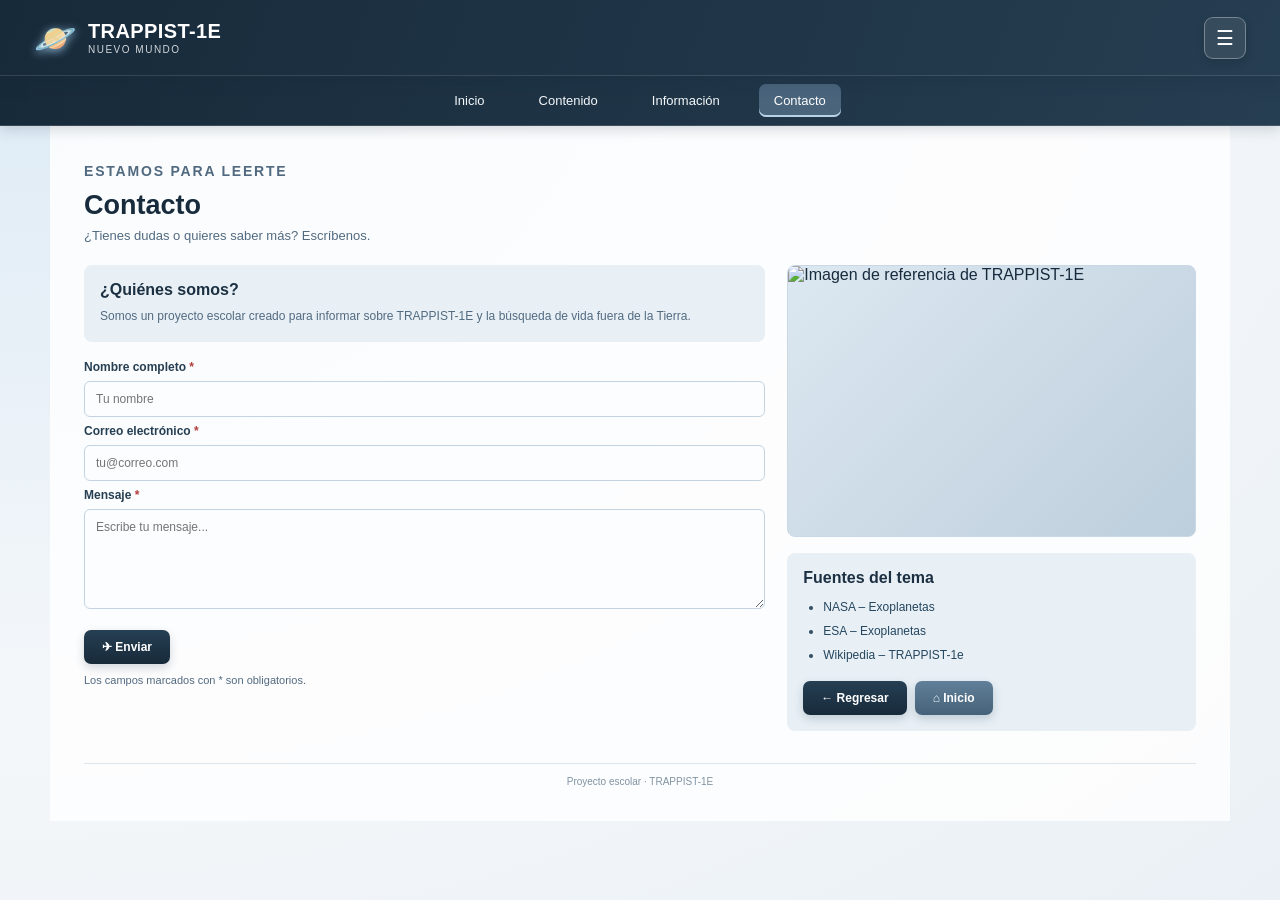
==== contacto.html @ 701621f8 "Add files via upload" ====
<!DOCTYPE html>
<html lang="es">
<head>
  <meta charset="UTF-8">
  <meta name="viewport" content="width=device-width, initial-scale=1.0">
  <meta name="description" content="Formulario de contacto del proyecto escolar TRAPPIST-1E.">
  <title>TRAPPIST-1E | Contacto</title>
  <link rel="stylesheet" href="estilos.css">
</head>
<body>
  <header class="header">
    <a class="logo" href="index.html"><span class="planet-icon" aria-hidden="true">🪐</span><span><b>TRAPPIST-1E</b><small>NUEVO MUNDO</small></span></a>
    <button class="menu-btn" type="button" aria-label="Abrir menú" aria-expanded="false" aria-controls="menu-alterno" onclick="toggleMenu()">☰</button>
  </header>
  <nav class="topbar" id="menu-alterno" aria-label="Menú alternativo">
    <a href="index.html">Inicio</a>
    <a href="contenido.html">Contenido</a>
    <a href="informacion.html">Información</a>
    <a href="contacto.html" class="active" aria-current="page">Contacto</a>
  </nav>
<nav class="main-nav" aria-label="Navegación principal"><a href="index.html">Inicio</a><a href="contenido.html">Contenido</a><a href="informacion.html">Información</a><a class="active" aria-current="page" href="contacto.html">Contacto</a></nav>
  <div class="layout">
    <main class="main">
      <header class="section-heading"><p class="eyebrow">ESTAMOS PARA LEERTE</p><h1>Contacto</h1><p>¿Tienes dudas o quieres saber más? Escríbenos.</p></header>
      <div class="contact-layout">
        <section>
          <article class="about-card"><h2>¿Quiénes somos?</h2><p>Somos un proyecto escolar creado para informar sobre TRAPPIST-1E y la búsqueda de vida fuera de la Tierra.</p></article>
          <form id="contact-form" class="contact-form">
            <label for="nombre">Nombre completo <span>*</span></label>
            <input id="nombre" name="nombre" type="text" placeholder="Tu nombre" autocomplete="name" required>
            <label for="correo">Correo electrónico <span>*</span></label>
            <input id="correo" name="correo" type="email" placeholder="tu@correo.com" autocomplete="email" required>
            <label for="mensaje">Mensaje <span>*</span></label>
            <textarea id="mensaje" name="mensaje" placeholder="Escribe tu mensaje..." rows="4" required></textarea>
            <button class="btn" type="submit">✈ Enviar</button>
            <p id="form-feedback" class="form-feedback" role="status" aria-live="polite">Los campos marcados con * son obligatorios.</p>
          </form>
        </section>
        <aside class="contact-aside">
          <div class="image-frame"><img src="imagenes/planeta2.jpg" alt="Imagen de referencia de TRAPPIST-1E"></div>
          <div class="sources"><h2>Fuentes del tema</h2>
            <ul>
              <li><a href="https://www.nasa.gov/universe/exoplanets/" target="_blank" rel="noopener noreferrer">NASA – Exoplanetas</a></li>
              <li><a href="https://www.esa.int/Science_Exploration/Space_Science/Exoplanets" target="_blank" rel="noopener noreferrer">ESA – Exoplanetas</a></li>
              <li><a href="https://es.wikipedia.org/wiki/TRAPPIST-1e" target="_blank" rel="noopener noreferrer">Wikipedia – TRAPPIST-1e</a></li>
            </ul>
            <a class="btn" href="informacion.html">← Regresar</a><a class="btn secondary" href="index.html">⌂ Inicio</a>
          </div>
        </aside>
      </div>
      <footer class="page-footer">Proyecto escolar · TRAPPIST-1E</footer>
    </main>
  </div>
  <script>
function toggleMenu() {
  const menu = document.getElementById('menu-alterno');
  const button = document.querySelector('.menu-btn');
  const abierto = menu.classList.toggle('abierto');
  document.body.classList.toggle('menu-open', abierto);
  button.setAttribute('aria-expanded', abierto ? 'true' : 'false');
}
function closeMenu() {
  const menu = document.getElementById('menu-alterno');
  const button = document.querySelector('.menu-btn');
  if (!menu || !button) return;
  menu.classList.remove('abierto');
  document.body.classList.remove('menu-open');
  button.setAttribute('aria-expanded', 'false');
}
document.addEventListener('click', function(event) {
  const menu = document.getElementById('menu-alterno');
  const button = document.querySelector('.menu-btn');
  if (menu && button && !menu.contains(event.target) && !button.contains(event.target)) {
    closeMenu();
  }
});
document.addEventListener('keydown', function(event) {
  if (event.key === 'Escape') closeMenu();
});
</script>

<script>
function toggleMenu() {
  const menu = document.getElementById('menu-alterno');
  const button = document.querySelector('.menu-btn');
  const abierto = menu.classList.toggle('abierto');
  document.body.classList.toggle('menu-open', abierto);
  button.setAttribute('aria-expanded', abierto ? 'true' : 'false');
}
function closeMenu() {
  const menu = document.getElementById('menu-alterno');
  const button = document.querySelector('.menu-btn');
  if (!menu || !button) return;
  menu.classList.remove('abierto');
  document.body.classList.remove('menu-open');
  button.setAttribute('aria-expanded', 'false');
}
document.addEventListener('click', function(event) {
  const menu = document.getElementById('menu-alterno');
  const button = document.querySelector('.menu-btn');
  if (menu && button && !menu.contains(event.target) && !button.contains(event.target)) {
    closeMenu();
  }
});
document.addEventListener('keydown', function(event) {
  if (event.key === 'Escape') closeMenu();
});
</script>

</body>
</html>
---- estilos.css ----
/* Estilos generales del proyecto TRAPPIST-1E */
:root {
  --navy: #172a3a;
  --navy-2: #20394d;
  --blue: #45627a;
  --ink: #172b3d;
  --muted: #526a80;
  --pale: #e7eff5;
  --line: #d2dee8;
  --white: #fff;
}
* { box-sizing: border-box; margin: 0; padding: 0; }
html { scroll-behavior: smooth; }
body {
  min-height: 100vh; color: var(--ink);
  font-family: "Segoe UI", Arial, sans-serif;
  background: radial-gradient(ellipse at top left, #dceaf5 0, #f4f7fa 55%, #eaf0f5 100%);
}
a { color: inherit; }
.header {
  min-height: 76px; padding: 12px clamp(16px, 3vw, 34px);
  display: flex; justify-content: space-between; align-items: center; gap: 18px;
  color: var(--white); background: linear-gradient(110deg, #172a3a, #263e51);
  border-bottom: 1px solid rgba(255,255,255,.12); box-shadow: 0 5px 18px #13283a35;
  position: relative; z-index: 2;
}
.logo { display: inline-flex; align-items: center; gap: 12px; text-decoration: none; flex-shrink: 0; }
.planet-icon { font-size: 34px; filter: drop-shadow(0 2px 5px #8fb5d0); }
.logo b { display: block; font-size: 20px; letter-spacing: .4px; }
.logo small { display: block; margin-top: 1px; font-size: 10px; letter-spacing: 1.5px; opacity: .8; }
.main-nav { display: flex; align-items: center; justify-content: flex-end; gap: 7px; flex-wrap: wrap; }
.main-nav a {
  padding: 9px 13px; border-radius: 6px; color: #e1eaf1; text-decoration: none;
  font-size: 13px; transition: background .2s, color .2s;
}
.main-nav a:hover, .main-nav a.active { background: #49647b; color: white; box-shadow: inset 0 -2px #b8d2e5; }
.layout { display: grid; grid-template-columns: 205px minmax(0, 1fr); max-width: 1440px; margin: 0 auto; min-height: calc(100vh - 76px); }
.sidebar {
  color: #e7eef4; background: linear-gradient(180deg, #1c3040, #223b4d);
  padding: 22px 13px; min-height: 100%;
}
.side-menu-title { padding: 0 10px 18px; font-size: 20px; color: #dce8f1; }
.side-menu-title span { margin-left: 8px; font-size: 10px; letter-spacing: 1.4px; opacity: .6; vertical-align: 3px; }
.sidebar nav { display: grid; gap: 5px; }
.sidebar nav a {
  padding: 10px 12px; color: #dce6ee; text-decoration: none; border-radius: 6px;
  font-size: 14px; transition: .2s;
}
.sidebar nav a:hover, .sidebar nav a.active { background: #49647b; color: white; }
.main {
  width: 100%; max-width: 1180px; min-width: 0; padding: clamp(20px, 3vw, 34px);
  margin: 0 auto; background: rgba(255,255,255,.82);
}
.hero { display: grid; grid-template-columns: 1.08fr .92fr; align-items: center; gap: 30px; }
.eyebrow { color: #64839b; font-size: 10px; font-weight: 800; letter-spacing: 1.8px; margin-bottom: 7px; }
h1 { color: #172b3d; font-size: clamp(25px, 3vw, 34px); line-height: 1.15; margin-bottom: 12px; }
.main p { color: var(--muted); line-height: 1.65; font-size: 14px; }
.hero figure { min-width: 0; }
.image-frame {
  width: 100%; min-height: 210px; aspect-ratio: 1.55 / 1; overflow: hidden;
  display: grid; place-items: center; border-radius: 8px;
  background: linear-gradient(135deg, #dce8f1, #bdcedc); border: 1px solid #c9d8e4;
}
.image-frame img { width: 100%; height: 100%; min-height: 210px; object-fit: cover; }
figcaption { text-align: center; margin-top: 6px; color: #6b8194; font-size: 11px; }
.btn {
  display: inline-flex; justify-content: center; align-items: center; gap: 8px;
  padding: 10px 18px; margin: 14px 8px 0 0; border: 0; border-radius: 7px;
  color: white; background: linear-gradient(180deg, #263f53, #172a3a);
  font-size: 12px; font-weight: 700; text-decoration: none; cursor: pointer;
  box-shadow: 0 4px 10px #142c4030; transition: transform .2s, filter .2s;
}
.btn:hover { transform: translateY(-2px); filter: brightness(1.12); }
.btn.secondary { background: linear-gradient(180deg, #617f98, #45627a); }
.ticker {
  overflow: hidden; margin: 24px 0; padding: 11px 0; border-radius: 7px;
  color: #f7fbff; background: #233b4e; white-space: nowrap;
}
.ticker span { display: inline-block; padding-left: 100%; animation: ticker-move 22s linear infinite; font-size: 12px; font-weight: 600; }
.ticker:hover span { animation-play-state: paused; }
@keyframes ticker-move { from { transform: translateX(0); } to { transform: translateX(-100%); } }
.info-strip {
  display: grid; grid-template-columns: repeat(3, 1fr); margin-top: 30px; padding: 20px 12px;
  border-radius: 9px; background: linear-gradient(120deg, #e8f0f6, #dce8f0);
}
.info-strip > div { display: flex; align-items: center; justify-content: center; gap: 12px; padding: 8px; border-right: 1px solid #bfceda; }
.info-strip > div:last-child { border: 0; }
.info-icon { color: #2d4c63; font-size: 25px; }
.info-strip b, .info-strip small { display: block; }
.info-strip b { font-size: 12px; }
.info-strip small { margin-top: 4px; color: var(--muted); font-size: 11px; }
.section-heading { margin-bottom: 18px; }
.section-heading h1 { font-size: 27px; margin-bottom: 4px; }
.section-heading p:last-child { font-size: 13px; }
.card-grid { display: grid; grid-template-columns: repeat(3, minmax(0, 1fr)); gap: 16px; margin: 20px 0; }
.card {
  min-width: 0; padding: 20px 16px; text-align: center; border-radius: 9px;
  background: linear-gradient(150deg, #eaf1f6, #dce7ef); border: 1px solid #d8e3eb;
  transition: transform .2s, box-shadow .2s;
}
.card:hover { transform: translateY(-3px); box-shadow: 0 9px 18px #1c34451a; }
.card-icon { color: #203e55; font-size: 30px; line-height: 1.3; }
.card h2, .feature-panel h2, .comparison h2, .about-card h2, .sources h2 { margin: 8px 0; color: #1c3042; font-size: 16px; }
.card p { font-size: 12px; }
.comparison { margin: 26px 0; padding: 18px; border-radius: 9px; background: #f0f5f8; border: 1px solid #dce6ed; }
.comparison h2 { margin-top: 0; }
.comparison .muted { font-size: 12px; margin-bottom: 12px; }
.table-wrap { width: 100%; overflow-x: auto; border-radius: 7px; }
table { width: 100%; min-width: 520px; border-collapse: collapse; background: white; font-size: 12px; }
caption { padding: 10px; color: #3d586e; font-weight: 700; text-align: left; background: #dfeaf2; }
th, td { padding: 11px 12px; border: 1px solid #b9cad7; text-align: left; }
thead th { color: white; background: #29465d; text-align: center; }
tbody th { background: #e7eff5; color: #20394d; }
tbody tr:nth-child(even) td { background: #f2f6f9; }
.feature-panel {
  display: grid; grid-template-columns: minmax(180px, .72fr) 1.28fr; align-items: center; gap: 20px;
  padding: 18px; margin-top: 20px; border-radius: 9px; background: #e9f1f6;
}
.feature-panel > img { width: 100%; height: 150px; object-fit: cover; border-radius: 7px; }
.feature-panel p { font-size: 13px; }
.contact-layout { display: grid; grid-template-columns: minmax(0, 1.25fr) minmax(220px, .75fr); gap: 22px; }
.about-card, .sources { padding: 16px; border-radius: 8px; background: #e8f0f6; }
.about-card h2, .sources h2 { margin-top: 0; }
.about-card p { font-size: 12px; }
.contact-form { display: grid; gap: 7px; margin-top: 18px; }
.contact-form label { color: #263f53; font-size: 12px; font-weight: 700; }
.contact-form label span { color: #b33b3b; }
.contact-form input, .contact-form textarea {
  width: 100%; padding: 10px 11px; border: 1px solid #c4d3df; border-radius: 6px;
  color: var(--ink); background: #fbfdff; font: inherit; font-size: 12px;
}
.contact-form input:focus, .contact-form textarea:focus { outline: 2px solid #86a9c2; border-color: #547b98; }
.contact-form textarea { resize: vertical; min-height: 100px; }
.contact-form .btn { justify-self: start; }
.form-feedback { font-size: 11px !important; }
.contact-aside { display: grid; align-content: start; gap: 16px; }
.contact-aside .image-frame { min-height: 155px; aspect-ratio: 1.5 / 1; }
.contact-aside .image-frame img { min-height: 155px; }
.sources ul { padding-left: 20px; color: #304c62; font-size: 12px; line-height: 2; }
.sources a { color: #25465e; text-decoration: none; }
.sources a:hover { text-decoration: underline; }
.page-footer { margin-top: 32px; padding-top: 12px; border-top: 1px solid #dce5ec; color: #8193a2; font-size: 10px; text-align: center; }

@media (max-width: 900px) {
  .layout { grid-template-columns: 165px minmax(0, 1fr); }
  .header { align-items: flex-start; }
  .main-nav { gap: 2px; }
  .main-nav a { padding: 8px; font-size: 12px; }
  .hero { gap: 18px; }
  .card-grid { gap: 10px; }
  .card { padding: 15px 10px; }
}
@media (max-width: 680px) {
  .header { padding: 12px 15px; flex-wrap: wrap; }
  .logo b { font-size: 18px; }
  .main-nav { width: 100%; justify-content: flex-start; overflow-x: auto; flex-wrap: nowrap; }
  .main-nav a { white-space: nowrap; }
  .layout { display: block; }
  .sidebar { min-height: auto; padding: 10px 12px; }
  .side-menu-title { display: none; }
  .sidebar nav { display: flex; overflow-x: auto; gap: 5px; }
  .sidebar nav a { flex: 0 0 auto; padding: 9px 12px; font-size: 12px; }
  .main { padding: 20px 15px; }
  .hero, .contact-layout, .feature-panel { grid-template-columns: 1fr; }
  .hero .image-frame { min-height: 190px; }
  .card-grid { grid-template-columns: 1fr; }
  .card { text-align: left; }
  .card-icon { font-size: 25px; }
  .feature-panel > img { max-height: 190px; }
  .info-strip { grid-template-columns: 1fr; gap: 8px; }
  .info-strip > div { justify-content: flex-start; border-right: 0; border-bottom: 1px solid #bfceda; }
  .info-strip > div:last-child { border-bottom: 0; }
}
@media (prefers-reduced-motion: reduce) {
  html { scroll-behavior: auto; }
  .ticker { white-space: normal; }
  *, *::before, *::after { transition-duration: .01ms !important; }
}


/* Navegación doble: barra principal visible y menú alternativo superpuesto */
.header { position: relative; z-index: 20; }
.menu-btn {
  display: inline-flex; align-items: center; justify-content: center;
  width: 42px; height: 42px; border: 1px solid rgba(255,255,255,.28);
  border-radius: 9px; color: #fff; background: #20394d;
  font-size: 20px; cursor: pointer; flex-shrink: 0;
  box-shadow: 0 3px 9px rgba(10,25,40,.2);
}
.menu-btn:hover { background: #45627a; }
.topbar {
  display: none; position: absolute; z-index: 30;
  top: 20px; right: 68px;
  align-items: center; justify-content: center; flex-wrap: wrap; gap: 7px;
  padding: 10px 13px; max-width: min(620px, calc(100vw - 100px));
  background: linear-gradient(110deg, #172a3a, #263e51);
  border: 2px solid rgba(219,235,247,.8);
  border-radius: 28px;
  box-shadow: 0 8px 22px rgba(12,29,43,.32);
}
.topbar.abierto { display: flex; }
.topbar a {
  color: #e1eaf1; text-decoration: none; font-size: 13px;
  padding: 8px 14px; border-radius: 22px; white-space: nowrap;
  transition: background .2s, color .2s;
}
.topbar a:hover, .topbar a.active {
  color: #fff; background: #49647b;
  box-shadow: inset 0 0 0 1px rgba(255,255,255,.28);
}
/* El diseño conserva el contenido original, ahora sin una tercera navegación lateral. */
.layout { display: block; min-height: auto; }
.main { max-width: 1180px; margin: 0 auto; }
.ticker { margin: 12px auto 0; max-width: 1180px; border-radius: 7px; }
@media (max-width: 760px) {
  .header { flex-wrap: wrap; }
  .main-nav { gap: 3px; }
  .main-nav a { padding: 8px 9px; font-size: 12px; }
  .topbar { right: 12px; top: calc(100% - 5px); transform: translateY(0); max-width: calc(100vw - 24px); }
}
@media (max-width: 520px) {
  .header { gap: 8px; }
  .logo b { font-size: 17px; }
  .planet-icon { font-size: 29px; }
  .main-nav { width: 100%; justify-content: center; order: 3; }
  .menu-btn { margin-left: auto; }
  .topbar { left: 12px; right: 12px; justify-content: center; }
}


/* === Ajustes finales de navegación adaptable === */
/* La primera barra queda fija visualmente bajo el encabezado y ocupa todo el ancho. */
.header {
  position: relative;
  z-index: 70;
  min-height: 76px;
}
.main-nav {
  position: relative;
  z-index: 55;
  width: 100%;
  min-height: 50px;
  padding: 5px clamp(12px, 3vw, 34px);
  display: flex;
  align-items: center;
  justify-content: center;
  gap: clamp(8px, 2vw, 24px);
  flex-wrap: nowrap;
  overflow-x: auto;
  background: linear-gradient(110deg, #172a3a, #263e51);
  border-bottom: 1px solid rgba(255,255,255,.14);
  box-shadow: 0 4px 12px rgba(19,40,58,.16);
  scrollbar-width: none;
}
.main-nav::-webkit-scrollbar { display: none; }
.main-nav a {
  flex: 0 0 auto;
  color: #f4f8fb;
  padding: 9px 15px;
  border-radius: 7px;
  white-space: nowrap;
  font-size: 13px;
}
.main-nav a:hover,
.main-nav a.active {
  color: #fff;
  background: #49647b;
  box-shadow: inset 0 -2px #b8d2e5;
}

/* El botón permanece accesible por encima del velo de desenfoque. */
.menu-btn {
  position: relative;
  z-index: 75;
  color: #fff;
  border: 1px solid rgba(255,255,255,.32);
  background: rgba(255,255,255,.08);
}
.menu-btn:focus-visible,
.main-nav a:focus-visible,
.topbar a:focus-visible {
  outline: 2px solid #d8eafa;
  outline-offset: 3px;
}

/* Segunda navegación: ventana flotante lateral, translúcida y desenfocada. */
.topbar {
  display: none;
  position: fixed;
  z-index: 80;
  top: 91px;
  right: clamp(12px, 2.5vw, 30px);
  left: auto;
  width: min(390px, calc(100vw - 24px));
  max-width: none;
  padding: 18px;
  flex-direction: column;
  align-items: stretch;
  justify-content: flex-start;
  gap: 7px;
  background: rgba(23,42,58,.78);
  -webkit-backdrop-filter: blur(18px) saturate(145%);
  backdrop-filter: blur(18px) saturate(145%);
  border: 1px solid rgba(230,242,250,.34);
  border-radius: 17px;
  box-shadow: 0 18px 48px rgba(10,25,38,.34), inset 0 1px rgba(255,255,255,.12);
}
.topbar.abierto { display: flex; animation: menu-pop .18s ease-out; }
.topbar a {
  display: flex;
  align-items: center;
  min-height: 42px;
  padding: 10px 14px;
  color: #f4f8fb;
  background: rgba(255,255,255,.055);
  border: 1px solid rgba(255,255,255,.08);
  border-radius: 10px;
  font-size: 14px;
}
.topbar a:hover,
.topbar a.active {
  color: #fff;
  background: rgba(123,158,184,.38);
  border-color: rgba(230,242,250,.25);
  box-shadow: inset 0 0 0 1px rgba(255,255,255,.06);
}
@keyframes menu-pop {
  from { opacity: 0; transform: translateY(-7px) scale(.985); }
  to { opacity: 1; transform: translateY(0) scale(1); }
}
/* Oscurece y desenfoca el contenido de fondo; la ventana y el botón quedan por encima. */
body.menu-open::before {
  content: "";
  position: fixed;
  z-index: 60;
  inset: 76px 0 0;
  background: rgba(12,25,36,.12);
  -webkit-backdrop-filter: blur(3px);
  backdrop-filter: blur(3px);
  pointer-events: none;
}

/* Los botones secundarios también deben conservar texto blanco. */
a.btn, a.btn:visited, button.btn, .btn.secondary,
.btn:hover, .btn:focus, .btn:active {
  color: #fff !important;
}

/* Las marquesinas conservan su estilo y quedan justo debajo de la navegación normal. */
.ticker {
  display: block;
  width: min(1180px, calc(100% - 28px));
  margin: 16px auto 22px;
}

/* Tablet */
@media (max-width: 900px) {
  .main-nav { justify-content: flex-start; gap: 5px; }
  .main-nav a { padding: 9px 12px; }
  .topbar { top: 86px; right: 12px; }
}
/* Celular */
@media (max-width: 600px) {
  .header { min-height: 68px; padding: 10px 14px; align-items: center; }
  .logo { gap: 8px; }
  .logo b { font-size: 17px; }
  .planet-icon { font-size: 29px; }
  .menu-btn { width: 40px; height: 40px; margin-left: auto; }
  .main-nav {
    min-height: 48px;
    justify-content: flex-start;
    padding: 4px 9px;
    gap: 3px;
  }
  .main-nav a { font-size: 12px; padding: 8px 11px; }
  .topbar {
    top: 78px;
    right: 10px;
    width: min(330px, calc(100vw - 20px));
    padding: 14px;
    border-radius: 15px;
  }
  body.menu-open::before { inset: 68px 0 0; }
  .ticker { width: calc(100% - 20px); margin: 12px auto 18px; }
}
@media (max-width: 360px) {
  .logo b { font-size: 15px; }
  .logo small { font-size: 9px; }
  .topbar { left: 10px; right: 10px; width: auto; }
}
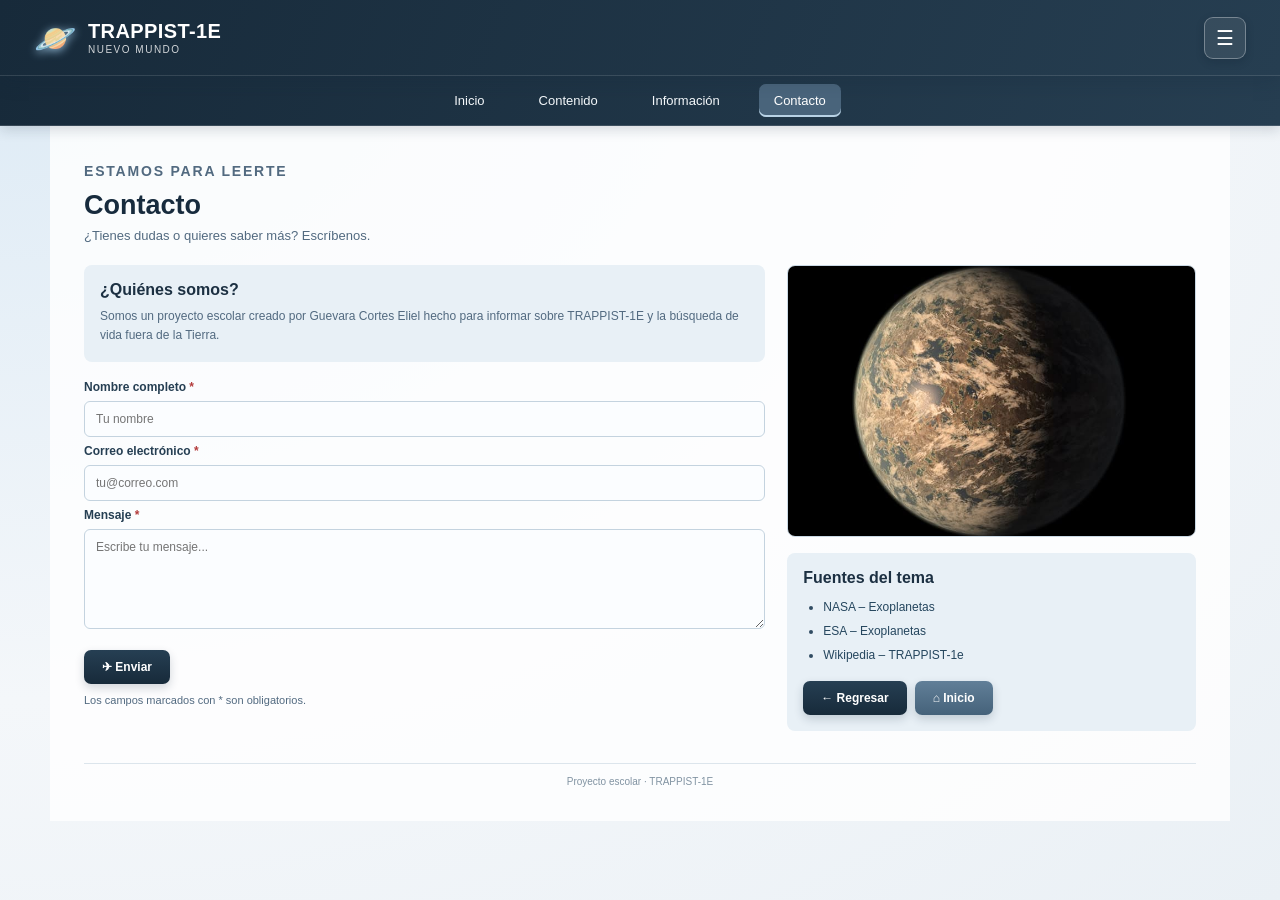
==== commit fb12dc44: "Update contacto.html" ====
--- a/contacto.html
+++ b/contacto.html
@@ -24,7 +24,7 @@
       <header class="section-heading"><p class="eyebrow">ESTAMOS PARA LEERTE</p><h1>Contacto</h1><p>¿Tienes dudas o quieres saber más? Escríbenos.</p></header>
       <div class="contact-layout">
         <section>
-          <article class="about-card"><h2>¿Quiénes somos?</h2><p>Somos un proyecto escolar creado para informar sobre TRAPPIST-1E y la búsqueda de vida fuera de la Tierra.</p></article>
+          <article class="about-card"><h2>¿Quiénes somos?</h2><p>Somos un proyecto escolar creado por Guevara Cortes Eliel hecho para informar sobre TRAPPIST-1E y la búsqueda de vida fuera de la Tierra.</p></article>
           <form id="contact-form" class="contact-form">
             <label for="nombre">Nombre completo <span>*</span></label>
             <input id="nombre" name="nombre" type="text" placeholder="Tu nombre" autocomplete="name" required>
@@ -108,4 +108,4 @@
 </script>
 
 </body>
-</html>+</html>
